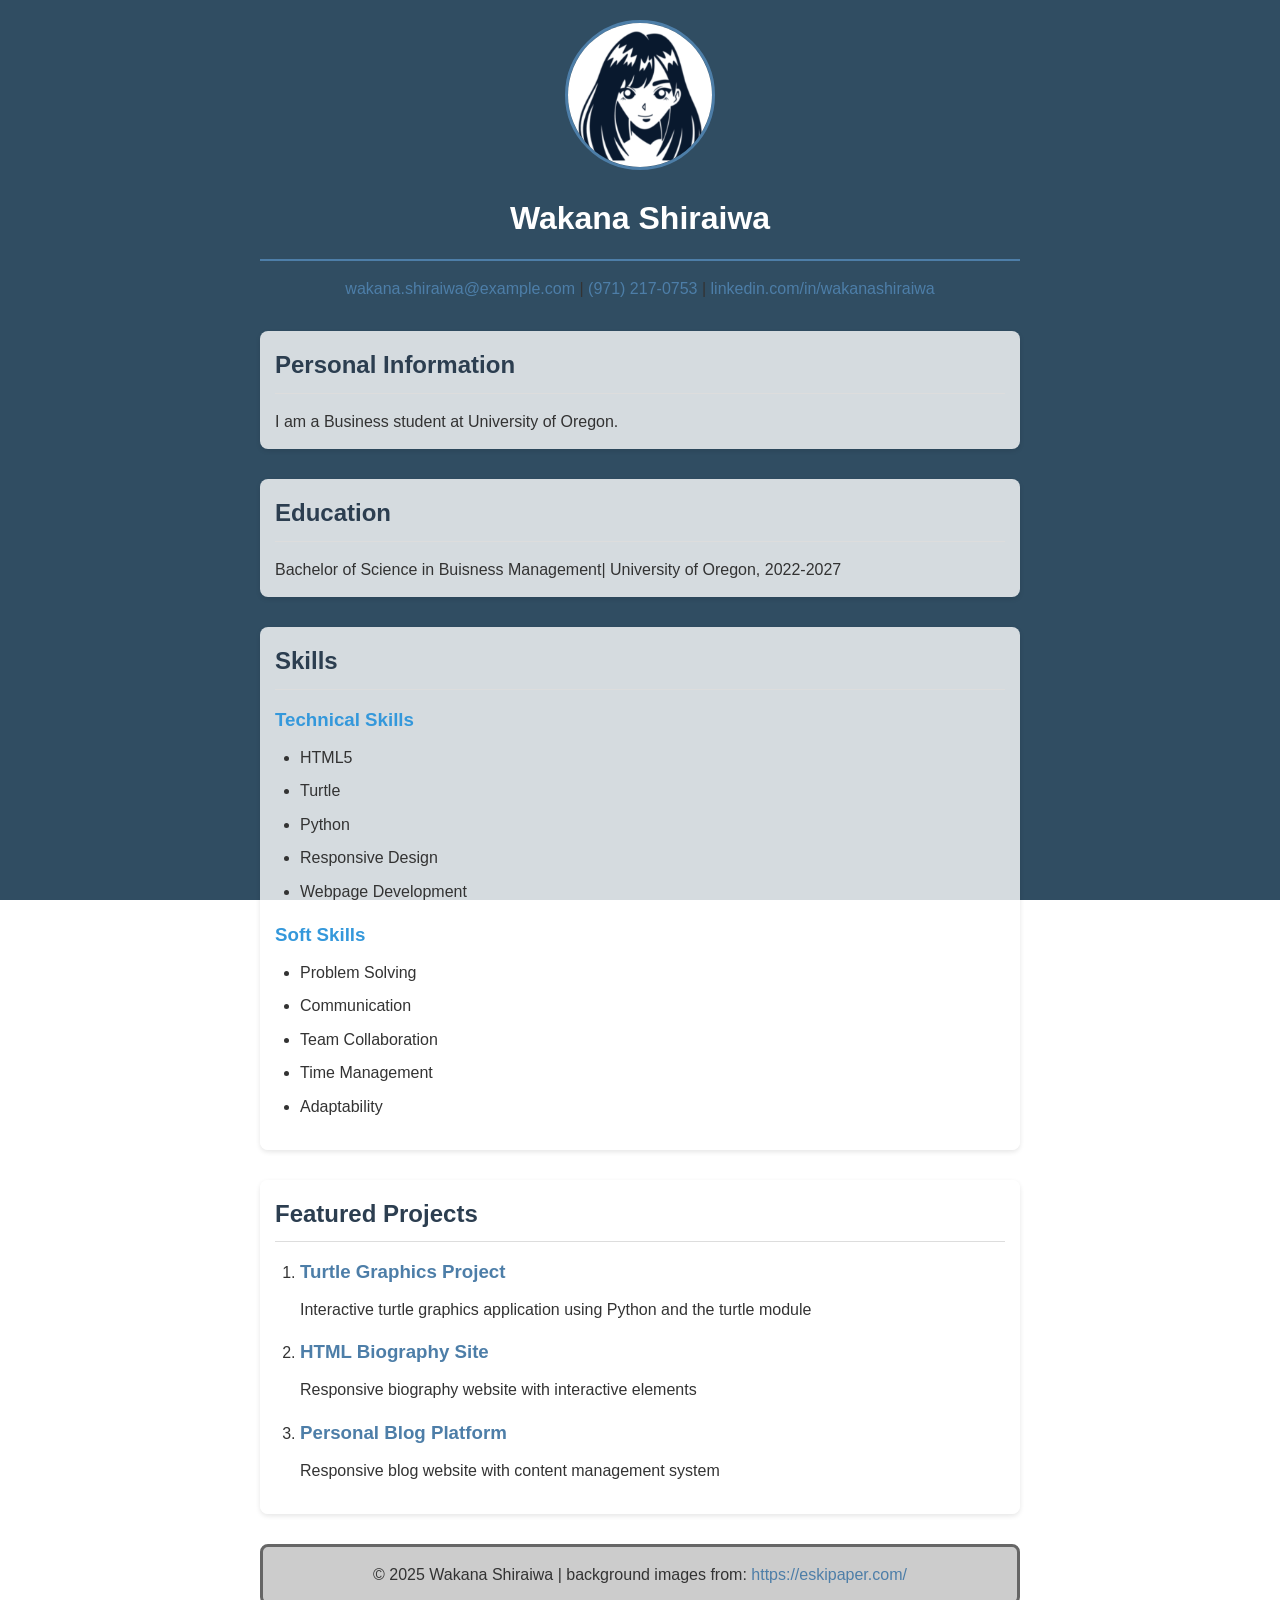
==== index.html @ 30609ba3 "Add files via upload" ====
<!DOCTYPE html>
<html lang="en">
<head>
    <meta charset="UTF-8">
    <meta name="viewport" content="width=device-width, initial-scale=1.0">
    <title>Wakana Shiraiwa - About Me</title>
    <link rel="stylesheet" href="style.css">
</head>
<body>
    <header>
        <img src="Profile.png" alt="Wakana Shiraiwa profile picture" class="profile-image">
        <h1>Wakana Shiraiwa</h1>
        <hr>
        <p>
            <a href="mailto:wakana.shiraiwa@gmail.com" title="Email Wakana Shiraiwa">wakana.shiraiwa@example.com</a> |
            <a href="tel:9712170753" title="Call Wakana Shiraiwa">(971) 217-0753</a> |
            <a href="https://linkedin.com/" target="_blank" title="Wakana's LinkedIn Profile">linkedin.com/in/wakanashiraiwa</a>
        </p>
    </header>

    <!-- Personal Information Section -->
    <section>
        <h2>Personal Information</h2>
        <p>I am a Business student at University of Oregon.</p>
    </section>

    <!-- Education Section -->
    <section>
        <h2>Education</h2>
        <p>Bachelor of Science in Buisness Management| University of Oregon, 2022-2027</p>
    </section>

    <!-- Skills Section -->
    <section>
        <h2>Skills</h2>
        

        <h3>Technical Skills</h3>
        <ul>
            <li>HTML5</li>
            <li>Turtle</li>
            <li>Python</li>
            <li>Responsive Design</li>
            <li>Webpage Development</li>
        </ul>

    

        <h3>Soft Skills</h3>
        <ul>
            <li>Problem Solving</li>
            <li>Communication</li>
            <li>Team Collaboration</li>
            <li>Time Management</li>
            <li>Adaptability</li>
        </ul>

    </section>

    <!-- Projects Section (New) -->
    <section>
        <h2>Featured Projects</h2>
        <ol>
            <li>
                <h3><a href="#" target="_blank">Turtle Graphics Project</a></h3>
                <p>Interactive turtle graphics application using Python and the turtle module</p>
            </li>
            <li>
                <h3><a href="#" target="_blank">HTML Biography Site</a></h3>
                <p>Responsive biography website with interactive elements</p>
            </li>
            <li>
                <h3><a href="#" target="_blank">Personal Blog Platform</a></h3>
                <p>Responsive blog website with content management system</p>
            </li>
        </ol>
    </section>

    <footer>
        <p>&copy; 2025 Wakana Shiraiwa | background images from: <a href="https://eskipaper.com/">https://eskipaper.com/</a></p>
    </footer>
</body>
</html>
---- style.css ----
/* Global Styles */
* {
    margin: 0;
    padding: 0;
    box-sizing: border-box;
}

body {
    font-family: 'Segoe UI', Tahoma, Geneva, Verdana, sans-serif;
    line-height: 1.6;
    color: #333;
    max-width: 800px;
    margin: 0 auto;
    padding: 20px;
    position: relative;
}

/* Background Image with Transparency */
/* need position: fixed; and top: 0; left: 0; */
body:before {
    content: "";
    position: fixed;
    top: 0;
    left: 0;
    width: 100%;
    height: 100%;
    background-color: #1a3a52;
    background-image: url('background.jpg');
    background-size: cover;
    background-position: center;
    opacity: 0.9;
    z-index: -1;
}

/* Header Styles */
header {
    text-align: center;
    margin-bottom: 30px;
}

.profile-image {
    width: 150px;
    height: 150px;
    border-radius: 50%;
    object-fit: cover;
    border: 3px solid #4d7ea8;
    margin-bottom: 15px;
}

h1 {
    color: #ffffff;
    margin-bottom: 10px;
}

hr {
    border: none;
    height: 2px;
    background-color: #4d7ea8;
    margin: 15px 0;
}

/* Link Styles */
a {
    color: #4d7ea8;
    text-decoration: none;
    transition: color 0.3s;
}

a:hover {
    color: #2980b9;
    text-decoration: underline;
}

a:visited {
    color: #8e44ad;
}

/* Section Styles */
section {
    margin-bottom: 30px;
    padding: 15px;
    background-color: rgba(255, 255, 255, 0.8);
    border-radius: 8px;
    box-shadow: 0 2px 5px rgba(0, 0, 0, 0.1);
}

h2 {
    color: #2c3e50;
    margin-bottom: 15px;
    border-bottom: 1px solid #ddd;
    padding-bottom: 8px;
}

h3 {
    color: #3498db;
    margin: 15px 0 10px 0;
}

/* List Styles */
ul, ol {
    padding-left: 25px;
    margin-bottom: 15px;
}

li {
    margin-bottom: 8px;
}

/* Skills Section */
section section {
    box-shadow: none;
    margin-bottom: 15px;
    padding: 10px;
}

/* Footer Styles */
footer {
    text-align: center;
    margin-top: 30px;
    padding: 15px;
    background-color: #cccccc;
    border: 3px solid #666666;
    border-radius: 8px;
}
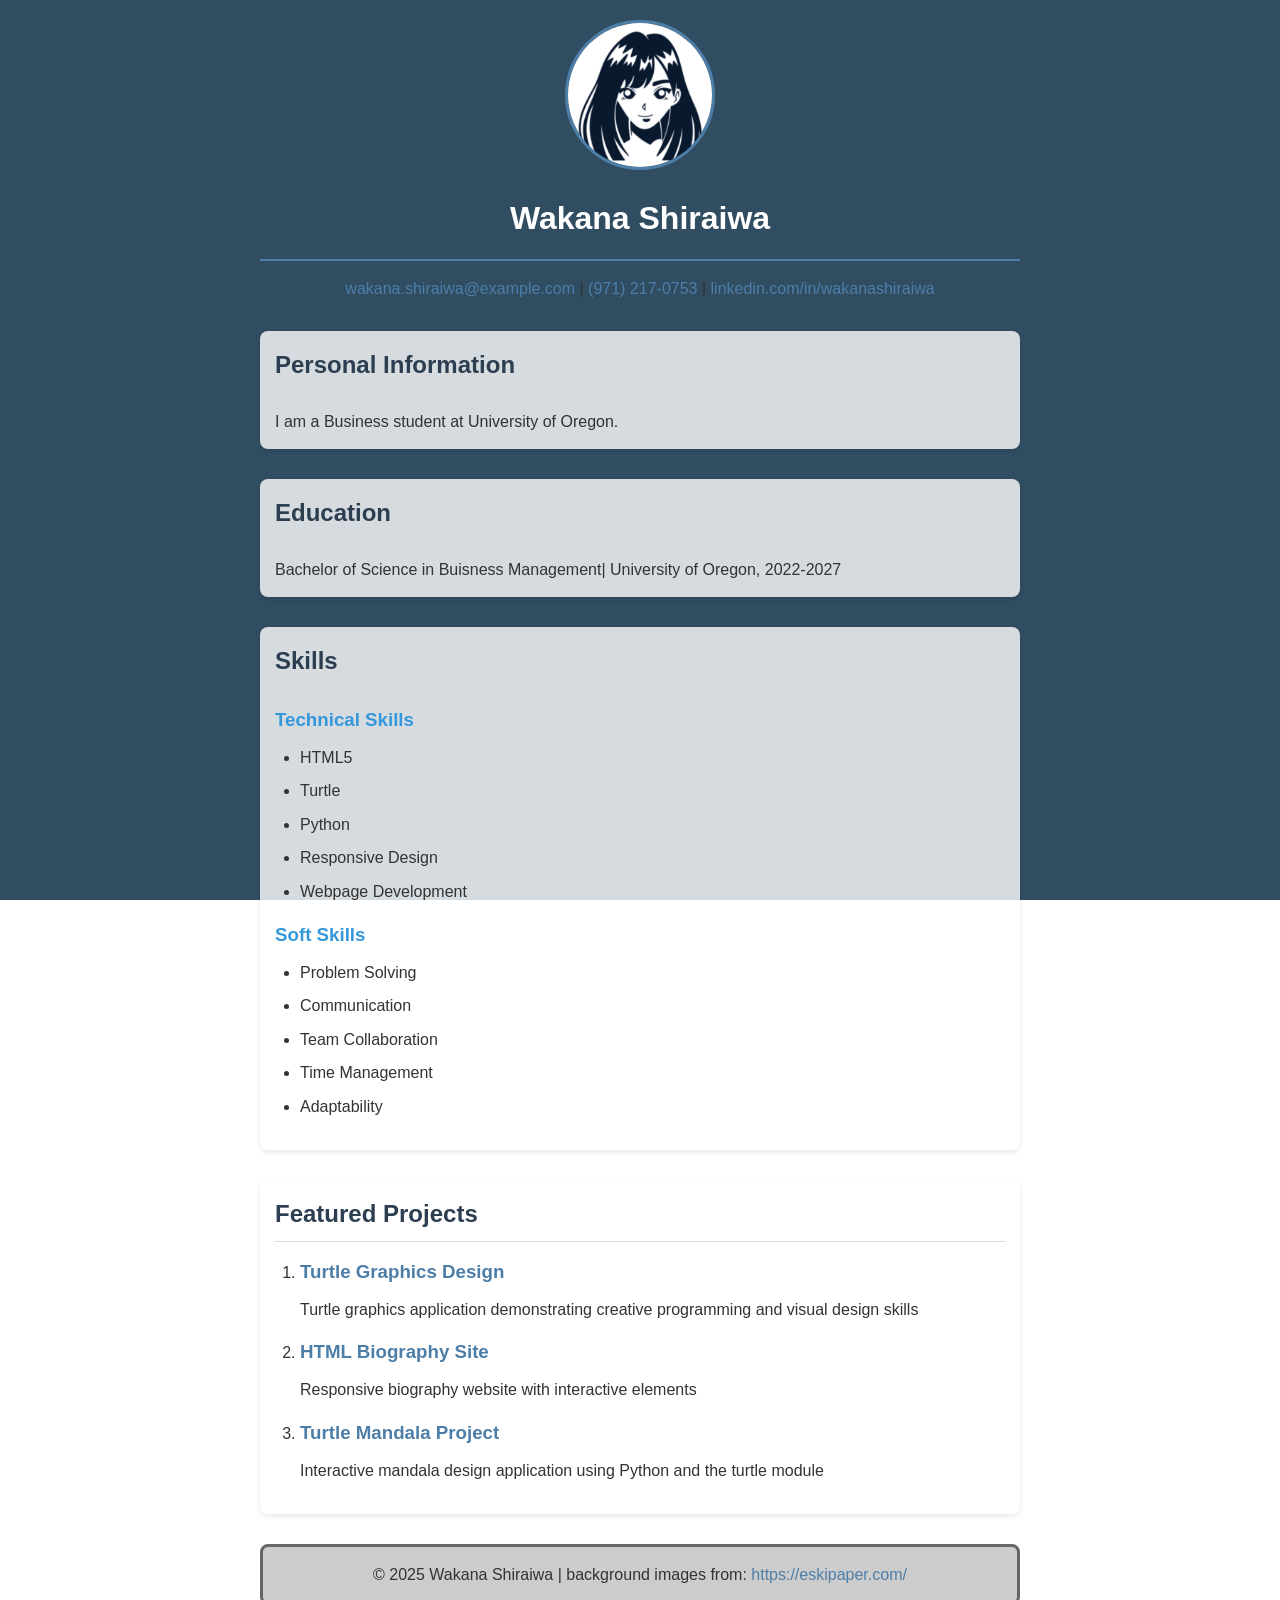
==== commit 3943d4ad: "Add files via upload" ====
--- a/index.html
+++ b/index.html
@@ -62,22 +62,22 @@
         <h2>Featured Projects</h2>
         <ol>
             <li>
-                <h3><a href="#" target="_blank">Turtle Graphics Project</a></h3>
-                <p>Interactive turtle graphics application using Python and the turtle module</p>
+                <h3><a href="turtle-graphics.html">Turtle Graphics Design</a></h3>
+                <p>Turtle graphics application demonstrating creative programming and visual design skills</p>
             </li>
             <li>
-                <h3><a href="#" target="_blank">HTML Biography Site</a></h3>
+                <h3><a href="html-biography.html">HTML Biography Site</a></h3>
                 <p>Responsive biography website with interactive elements</p>
             </li>
             <li>
-                <h3><a href="#" target="_blank">Personal Blog Platform</a></h3>
-                <p>Responsive blog website with content management system</p>
+                <h3><a href="turtle-mandala.html">Turtle Mandala Project</a></h3>
+                <p>Interactive mandala design application using Python and the turtle module</p>
             </li>
         </ol>
     </section>
 
     <footer>
-        <p>&copy; 2025 Wakana Shiraiwa | background images from: <a href="https://eskipaper.com/">https://eskipaper.com/</a></p>
+        <p>&copy; 2025 Wakana Shiraiwa | background images from: <a href="https://design.com/">https://eskipaper.com/</a></p>
     </footer>
 </body>
 </html>
--- a/style.css
+++ b/style.css
@@ -121,4 +121,21 @@
     background-color: #cccccc;
     border: 3px solid #666666;
     border-radius: 8px;
+}
+
+.back-link {
+    display: inline-block;
+    margin-top: 10px;
+    padding: 10px 18px;
+    background-color: rgba(255,255,255,0.9);
+    color: #2c3e50;
+    border: 2px solid #4d7ea8;
+    border-radius: 24px;
+    font-weight: 600;
+    text-decoration: none;
+}
+
+.back-link:hover {
+    background-color: #ffffff;
+    color: #1a3a52;
 }
